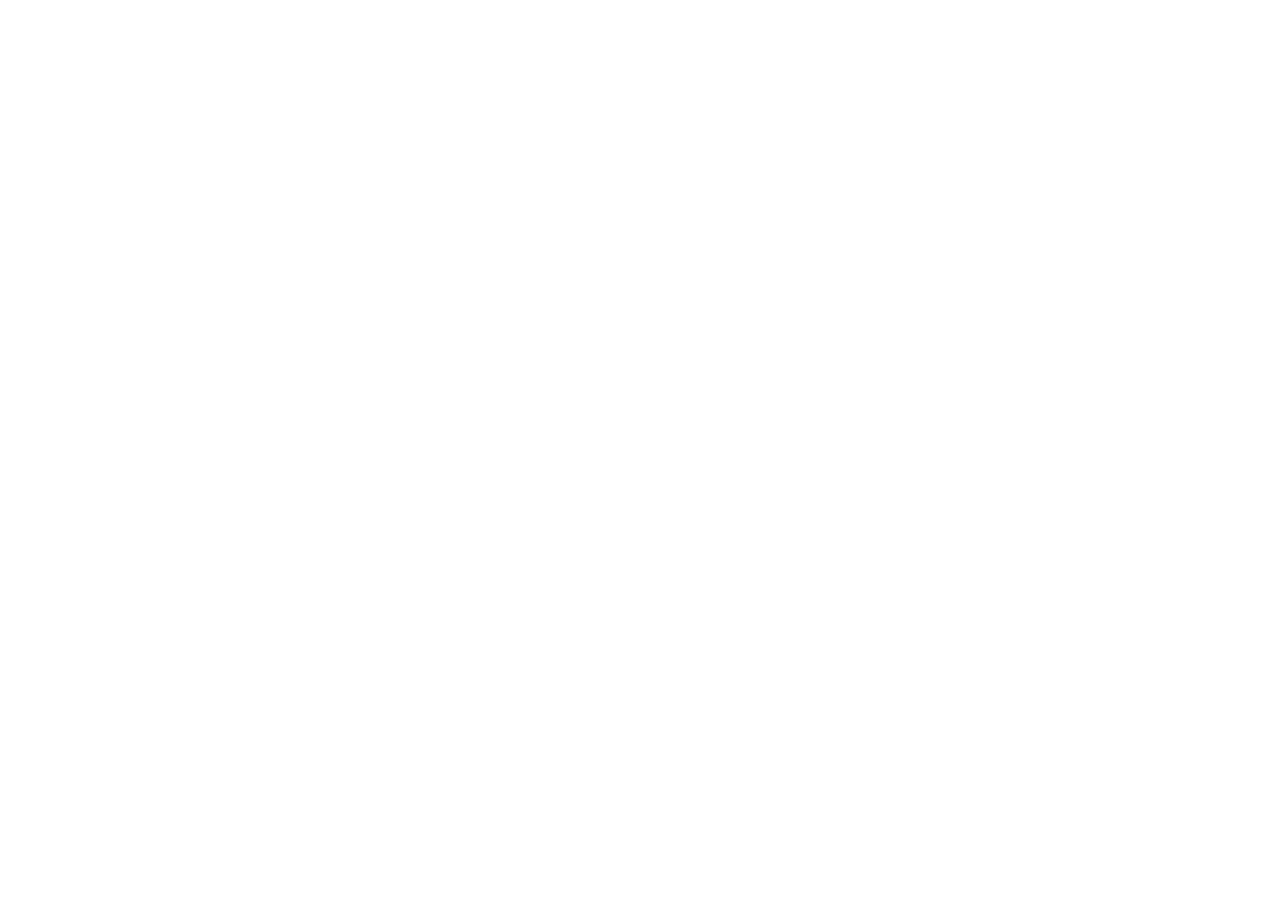
==== index.html @ 9b739c05 "Tic-Tac-Toe game creation started" ====
<!doctype html>
<html lang="en">
  <head>
    <meta charset="UTF-8" />
    <link rel="icon" type="image/svg+xml" href="/vite.svg" />
    <meta name="viewport" content="width=device-width, initial-scale=1.0" />
    <title>Vite + React</title>
  </head>
  <body>
    <div id="root"></div>
    <script type="module" src="/src/main.jsx"></script>
  </body>
</html>
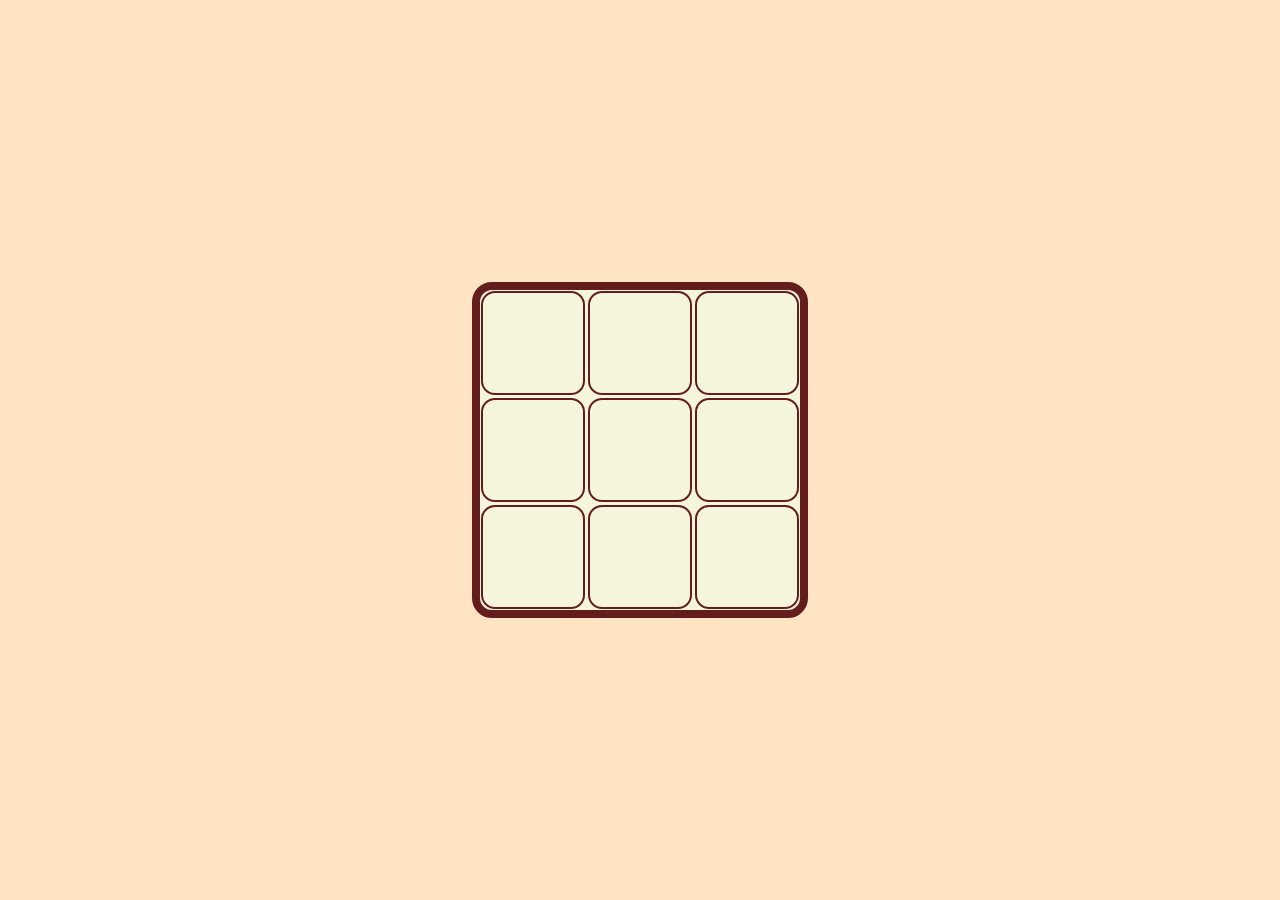
==== commit 04e6868a: "Slight Modifications and adding a reset button" ====
--- a/index.html
+++ b/index.html
@@ -1,13 +1,27 @@
-<!doctype html>
+<!DOCTYPE html>
 <html lang="en">
   <head>
     <meta charset="UTF-8" />
-    <link rel="icon" type="image/svg+xml" href="/vite.svg" />
     <meta name="viewport" content="width=device-width, initial-scale=1.0" />
-    <title>Vite + React</title>
+    <link rel="stylesheet" href="style.css" />
+    <title>Tic Tac Toe</title>
   </head>
   <body>
-    <div id="root"></div>
-    <script type="module" src="/src/main.jsx"></script>
+    <main>
+      <div class="game-container">
+        <div class="boxes">
+          <div class="box"></div>
+          <div class="box"></div>
+          <div class="box"></div>
+          <div class="box"></div>
+          <div class="box"></div>
+          <div class="box"></div>
+          <div class="box"></div>
+          <div class="box"></div>
+          <div class="box"></div>
+        </div>
+      </div>
+    </main>
+    <script src="app.js"></script>
   </body>
 </html>
--- a/style.css
+++ b/style.css
@@ -0,0 +1,48 @@
+* {
+  margin: 0;
+  padding: 0;
+}
+
+main {
+  display: flex;
+  justify-content: center;
+  align-items: center;
+  height: 100vh;
+  background-color: bisque;
+}
+
+.game-container {
+  width: 25%;
+  height: 25vw;
+  outline: 8px solid rgb(100, 29, 29);
+  border-radius: 12px;
+  background-color: beige;
+}
+
+.boxes {
+  display: flex;
+  justify-content: space-around;
+  align-items: center;
+  flex-wrap: wrap;
+  height: 100%;
+}
+
+.box {
+  outline: 2px solid;
+  border-radius: 12px;
+  width: 100px;
+  height: 100px;
+  transition: 0.4s all;
+  outline: 2px solid rgb(100, 29, 29);
+  display: grid;
+  place-items: center;
+  font-size: xx-large;
+  font-family: Impact, Haettenschweiler, 'Arial Narrow Bold', sans-serif;
+  font-weight: bold;
+}
+
+.box:hover {
+  background-color: rgb(207, 207, 178);
+  scale: 1.03;
+  cursor: pointer;
+}
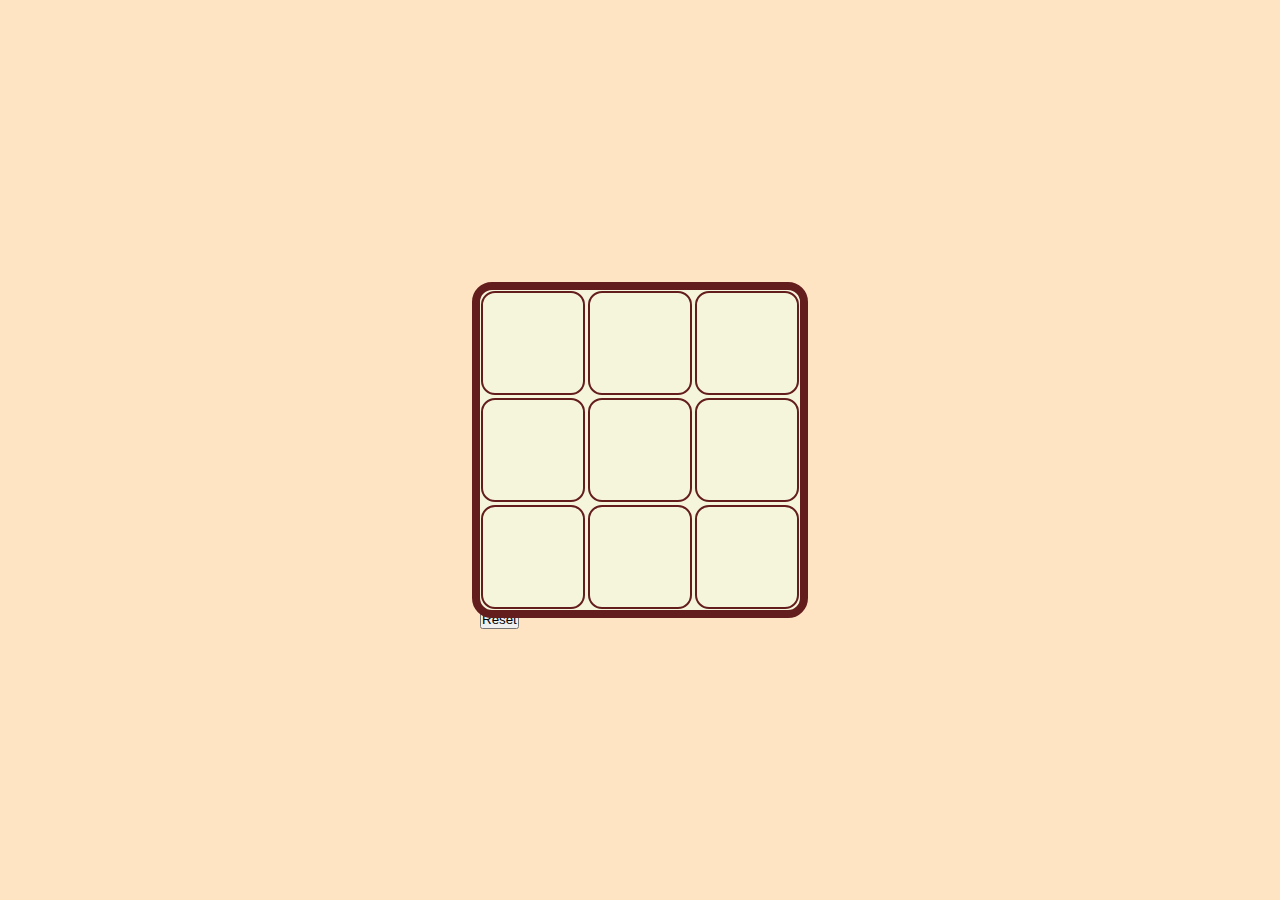
==== commit f446ee14: "Some more little changes" ====
--- a/index.html
+++ b/index.html
@@ -20,6 +20,7 @@
           <div class="box"></div>
           <div class="box"></div>
         </div>
+        <button>Reset</button>
       </div>
     </main>
     <script src="app.js"></script>
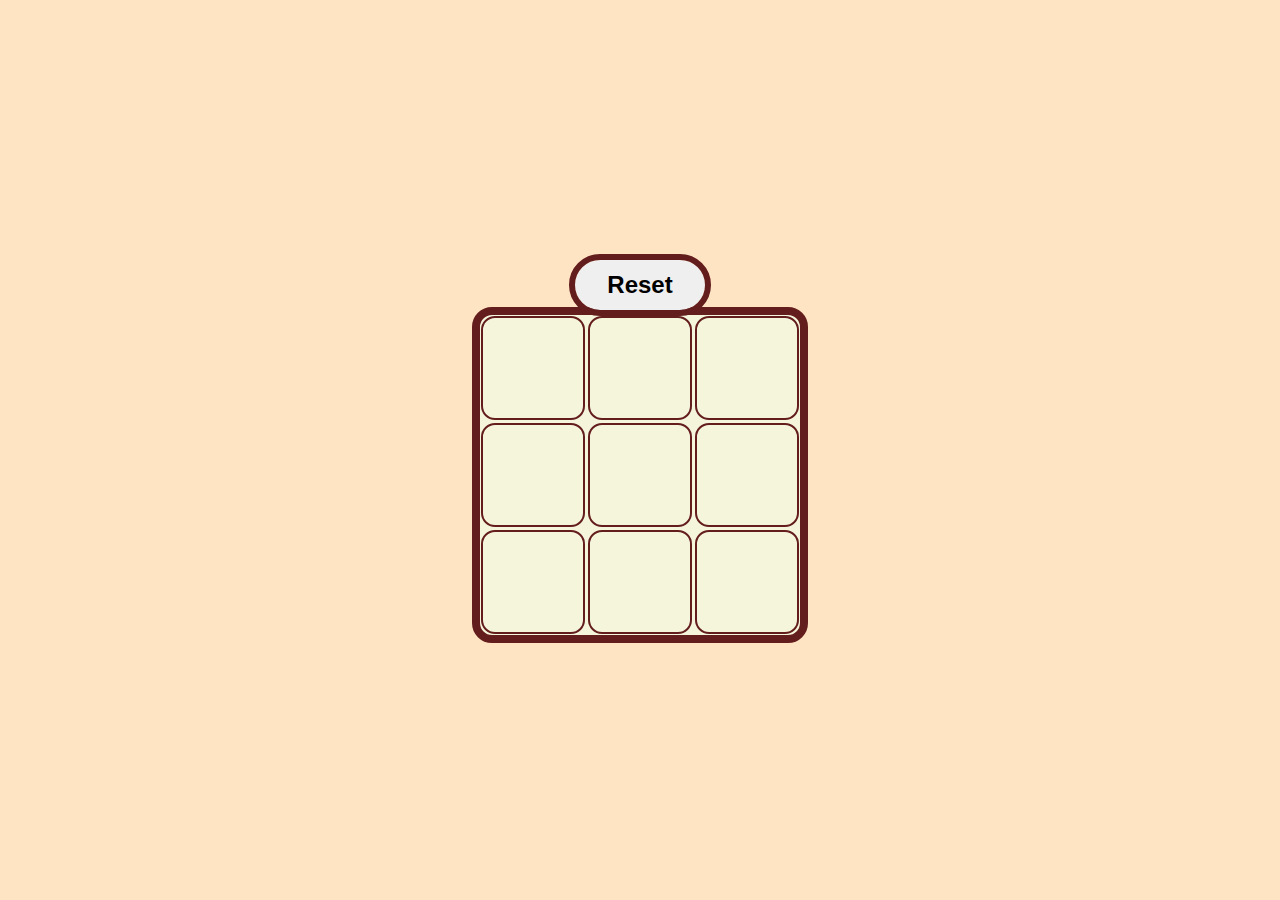
==== commit ba419516: "Some styling improvements" ====
--- a/index.html
+++ b/index.html
@@ -8,6 +8,13 @@
   </head>
   <body>
     <main>
+      <button
+        id="reset"
+        style="position: relative; z-index: 10; bottom: 5px"
+        onclick="ResetGame()"
+      >
+        Reset
+      </button>
       <div class="game-container">
         <div class="boxes">
           <div class="box"></div>
@@ -20,7 +27,6 @@
           <div class="box"></div>
           <div class="box"></div>
         </div>
-        <button>Reset</button>
       </div>
     </main>
     <script src="app.js"></script>
--- a/style.css
+++ b/style.css
@@ -7,6 +7,7 @@
   display: flex;
   justify-content: center;
   align-items: center;
+  flex-direction: column;
   height: 100vh;
   background-color: bisque;
 }
@@ -37,11 +38,24 @@
   display: grid;
   place-items: center;
   font-size: xx-large;
-  font-family: Impact, Haettenschweiler, 'Arial Narrow Bold', sans-serif;
+  font-family: Impact, Haettenschweiler, "Arial Narrow Bold", sans-serif;
   font-weight: bold;
 }
 
-.box:hover {
+#reset {
+  height: 50px;
+  width: 130px;
+  border-radius: 100px;
+  transition: 0.4s all;
+  outline: 6px solid rgb(100, 29, 29);
+  border: none;
+  font-size: x-large;
+  font-family: Impact, Haettenschweiler, "Arial Narrow Bold", sans-serif;
+  font-weight: bold;
+}
+
+.box:hover,
+#reset:hover {
   background-color: rgb(207, 207, 178);
   scale: 1.03;
   cursor: pointer;
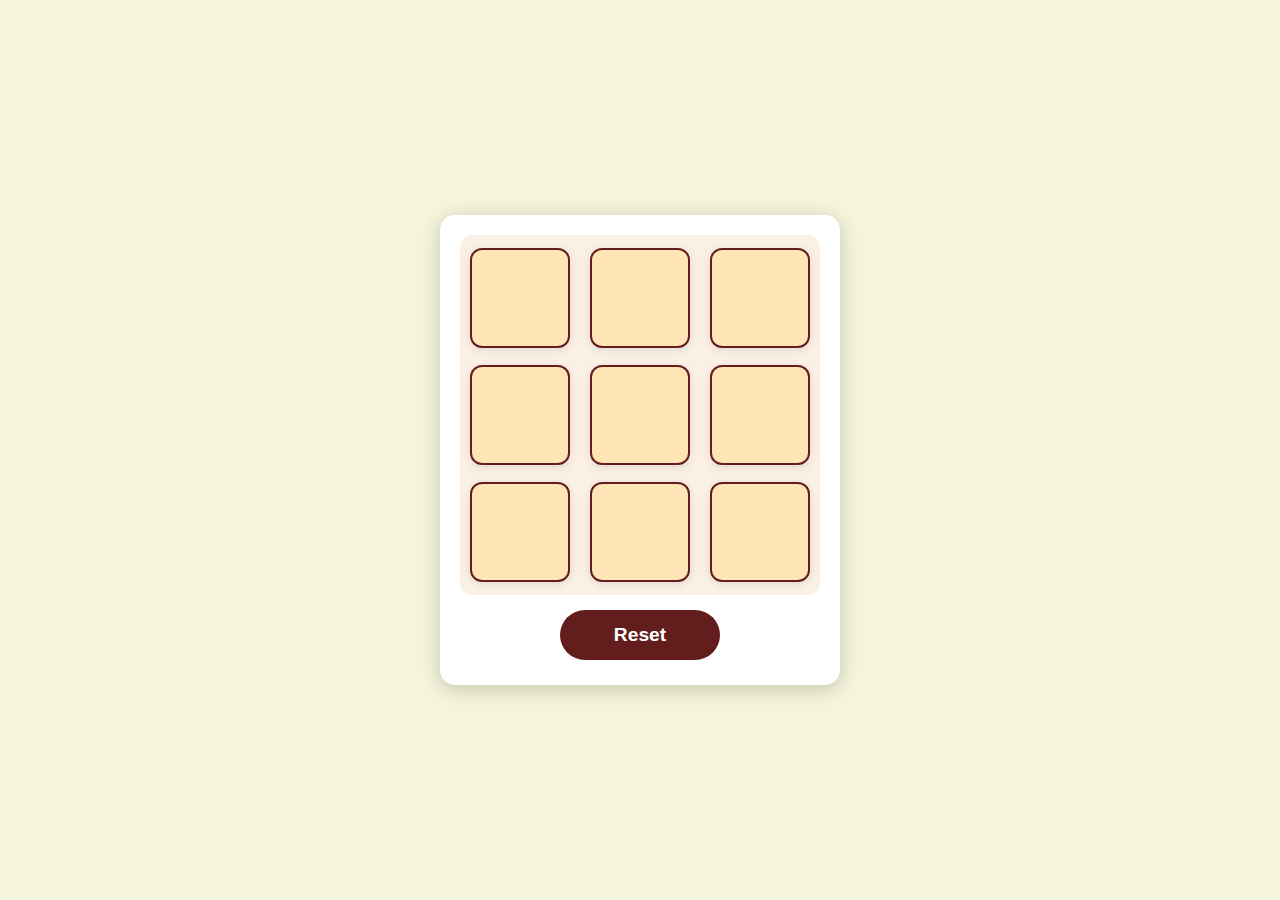
==== commit 617239be: "Completely revamped design" ====
--- a/index.html
+++ b/index.html
@@ -8,13 +8,6 @@
   </head>
   <body>
     <main>
-      <button
-        id="reset"
-        style="position: relative; z-index: 10; bottom: 5px"
-        onclick="ResetGame()"
-      >
-        Reset
-      </button>
       <div class="game-container">
         <div class="boxes">
           <div class="box"></div>
@@ -28,6 +21,13 @@
           <div class="box"></div>
         </div>
       </div>
+      <button
+        id="reset"
+        style="position: relative; z-index: 10; bottom: 5px"
+        onclick="ResetGame()"
+      >
+        Reset
+      </button>
     </main>
     <script src="app.js"></script>
   </body>
--- a/style.css
+++ b/style.css
@@ -1,62 +1,105 @@
 * {
   margin: 0;
   padding: 0;
+  box-sizing: border-box;
+}
+
+body {
+  font-family: "Segoe UI", Tahoma, Geneva, Verdana, sans-serif;
+  background-color: #f5f5dc; /* Light beige background */
+  display: flex;
+  justify-content: center;
+  align-items: center;
+  height: 100vh;
+  color: #333; /* Dark text for contrast */
 }
 
 main {
   display: flex;
-  justify-content: center;
+  flex-direction: column;
   align-items: center;
-  flex-direction: column;
-  height: 100vh;
-  background-color: bisque;
+  background: #ffffff; /* White background for game container */
+  border-radius: 15px;
+  box-shadow: 0 4px 20px rgba(0, 0, 0, 0.2);
+  padding: 20px;
+  width: 90%;
+  max-width: 400px;
+}
+
+h1 {
+  margin-bottom: 20px;
+  font-size: 2rem;
+  font-weight: bold;
+  color: rgb(100, 29, 29); /* Header color */
 }
 
 .game-container {
-  width: 25%;
-  height: 25vw;
-  outline: 8px solid rgb(100, 29, 29);
+  width: 100%;
+  aspect-ratio: 1; /* Maintains square shape */
+  background-color: #faf0e6; /* Linen background */
   border-radius: 12px;
-  background-color: beige;
+  padding: 10px;
+  display: flex;
+  justify-content: center;
+  align-items: center;
 }
 
 .boxes {
   display: flex;
-  justify-content: space-around;
+  justify-content: space-between;
   align-items: center;
   flex-wrap: wrap;
+  gap: 10px; /* Gap between boxes */
   height: 100%;
 }
 
 .box {
-  outline: 2px solid;
+  width: 100px; /* Fixed width */
+  height: 100px; /* Fixed height */
+  background-color: #ffe4b5; /* Lemon chiffon background */
+  border: 2px solid rgb(100, 29, 29);
   border-radius: 12px;
-  width: 100px;
-  height: 100px;
-  transition: 0.4s all;
-  outline: 2px solid rgb(100, 29, 29);
   display: grid;
   place-items: center;
-  font-size: xx-large;
-  font-family: Impact, Haettenschweiler, "Arial Narrow Bold", sans-serif;
+  font-size: 1.5rem; /* Adjusted font size */
+  font-family: "Impact", sans-serif;
   font-weight: bold;
+  transition: background-color 0.3s ease, transform 0.3s ease;
+  box-shadow: 0 2px 10px rgba(0, 0, 0, 0.1);
+}
+
+.box:hover {
+  background-color: rgb(207, 207, 178);
+  transform: translateY(-3px); /* Subtle lift effect */
+  cursor: pointer;
 }
 
 #reset {
   height: 50px;
-  width: 130px;
-  border-radius: 100px;
-  transition: 0.4s all;
-  outline: 6px solid rgb(100, 29, 29);
+  width: 160px;
+  border-radius: 25px; /* Rounded edges */
   border: none;
-  font-size: x-large;
-  font-family: Impact, Haettenschweiler, "Arial Narrow Bold", sans-serif;
+  background-color: rgb(100, 29, 29);
+  color: white; /* White text */
+  font-size: 1.2rem;
+  font-family: "Impact", sans-serif;
   font-weight: bold;
+  margin-top: 20px;
+  transition: background-color 0.3s ease, transform 0.3s ease;
+  cursor: pointer;
 }
 
-.box:hover,
 #reset:hover {
-  background-color: rgb(207, 207, 178);
-  scale: 1.03;
-  cursor: pointer;
+  background-color: #d9534f; /* Lighter red on hover */
+  transform: translateY(-3px);
 }
+
+@media (max-width: 500px) {
+  .box {
+    font-size: 1.2rem; /* Slightly smaller text on small screens */
+  }
+
+  #reset {
+    width: 120px; /* Adjust reset button width */
+  }
+}
